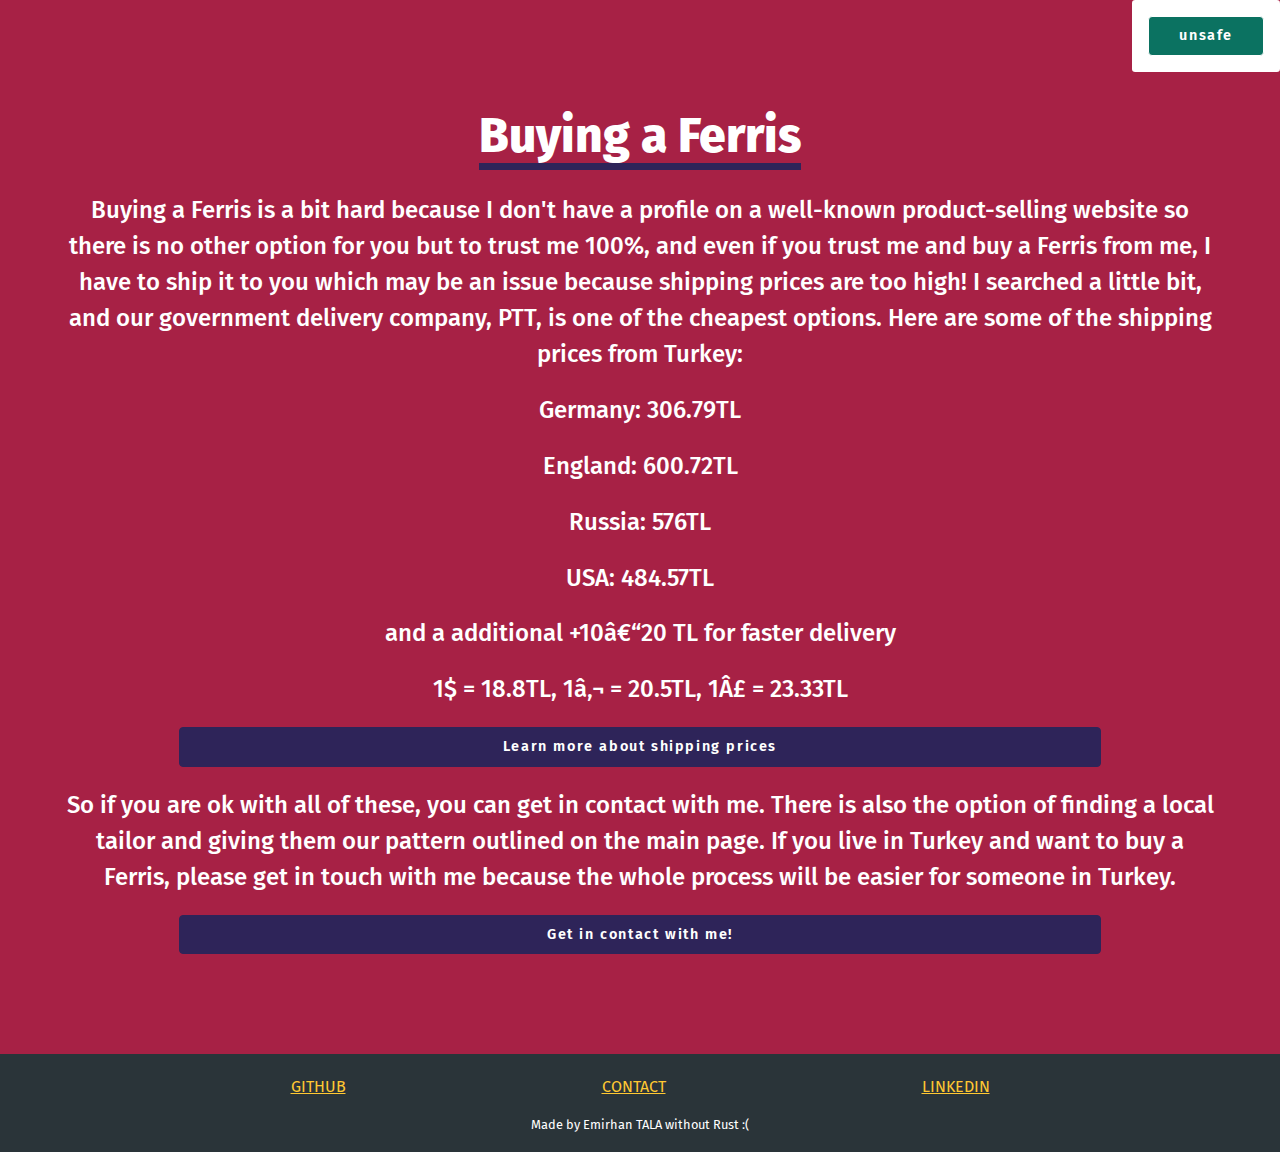
==== buy.html @ 53e14c40 "init" ====
<!DOCTYPE html>
<html lang="en">
<head>
    <meta charset="UTF=8">
    <meta http-equiv="X-UA-Compatible" content="IE=edge">
    <meta name="viewport" content="width=device-width, initial-scale=1.0">
    <title>Ferris The Crab</title>
    <link rel="preconnect" href="https://fonts.googleapis.com">
    <link rel="preconnect" href="https://fonts.gstatic.com" crossorigin>
    <link href="https://fonts.googleapis.com/css2?family=Alfa+Slab+One&family=Fira+Sans:ital,wght@0,400;0,600;0,800;1,400&display=swap" rel="stylesheet">
    <link rel="stylesheet" href="source/style.css">
</head>
<body>
    <navbar>
        <div class="nav-list">
            <a href="donate.html" class="button green-btn nav-item">unsafe</a>
        </div>
      </navbar>
    <section class="red">
        <h1 class="purple-underline">Buying a Ferris</h1>
        <h2>Buying a Ferris is a bit hard because I don't have a profile on a well-known product-selling website so there is no other option for you but to trust me 100%, and even if you trust me and buy a Ferris from me, I have to ship it to you which may be an issue because shipping prices are too high! I searched a little bit, and our government delivery company, PTT, is one of the cheapest options. Here are some of the shipping prices from Turkey:</h2>
            <h2>Germany: 306.79TL</h2>
            <h2>England: 600.72TL</h2>
            <h2>Russia: 576TL</h2>
            <h2>USA: 484.57TL</h2>
            <h2>and a additional +10–20 TL for faster delivery</h2>
            <h2>1$ = 18.8TL, 1€ = 20.5TL, 1£ = 23.33TL</h2>
            <a href="https://pttreklamws.ptt.gov.tr/HesapMakinesi/index_tr.html" class="button purple-btn">Learn more about shipping prices</a>
            <h2>So if you are ok with all of these, you can get in contact with me. There is also the option of finding a local tailor and giving them our pattern outlined on the main page. If you live in Turkey and want to buy a Ferris, please get in touch with me because the whole process will be easier for someone in Turkey.</h2>
        <a href="mailto: emirhantala99ff99@gmail.com" class="button purple-btn">Get in contact with me!</a>
    </section>
    <section class="dark">
        <p><span class="footer"><a href="https://github.com/Emivvvvv" class="footer-text">GITHUB</a></span><span class="footer"><a href="mailto: emirhantala99ff99@gmail.com" class="footer-text">CONTACT</a></span><span class="footer"><a href="https://www.linkedin.com/in/emirhantala/" class="footer-text">LINKEDIN</a></span></p>
        <p class="footer-text-small">Made by Emirhan TALA without Rust :( </p>
    </section>
</body>

</html>
---- source/style.css ----
body {
    margin: 0;
    font-family: 'Fira Sans';
    color: white;
    background: #202731;
    text-align: center;
    line-height: 1.5;
}

section {
    position: relative;
    display: fex;
    flex-direction: column;
    align-items: center;
    padding: 100px 5vw;
}

h1 {
    text-decoration-line: underline;
    text-underline-position: under;
    font-weight: 800;
    font-size: 3rem;
    text-decoration-thickness: 7px;
    margin: 0;
    padding: 0;
}

h2 {
    font-weight: 500;
    font-size: 1.5rem;
}

a {
    color: white;
}

.nav-list{
    right: 0;
    position: fixed;
    background-color: white;
    margin:0;
    padding: 1rem 0;
    border-radius: 0.2rem;
    display: flex;
    flex-direction: row;
    flex-wrap: wrap;
    justify-content: flex-end;
    align-items: center;
    z-index: 1;
}

.nav-item{
    text-decoration: none;
    color: white;
    transition:all 200ms ease-in;
}
.nav-item a:hover{
    color: #F05454
}
.nav-item:first-child{
    margin-right: 1rem;
    margin-left: 1rem;
}

.pictures {
    display: flex;
    justify-content: center;
    align-items: center;
}

.equals {
    font-weight: 900;
    font-size: 10rem;
}

.picture {
    padding: 0 2vw;
    width: 450px;
}

.header {
    text-decoration-line: none;
    font-family: 'Alfa Slab One', cursive;
    font-size: 5em;
    color: black;
}

.rust-link {
    color: white;
}

.more-photos{
    width: 75%;
    padding: 20px;
}

.dark {
    background: #2a3439;
    padding: 5px 2vw;
    min-height: 20px;
    text-align: center;
}

.red {
    background: #a72145;
}

.purple-underline {
    text-decoration-color: #2e2459;
}

.purple {
    background: #2e2459;
    
}

.red-underline {
    text-decoration-color:#a72145;
}

.green {
    padding: 50px 5vw;
    background: #0b7261;
}

.white {
    background: white;
}

.button {
    display: inline-block;
    width: 80%;
    min-height: 38px;
    padding: 8px 30px;
    text-align: center;
    font-weight: 600;
    letter-spacing: 0.1rem;
    text-decoration: none;
    border-radius: 4px;
    border: 1px solid;
    cursor: pointer;
    box-sizing: border-box;
    font-size: 0.9em;
}

.red-btn {
    background-color: #a72145;
    border-color: #a72145;
    text-decoration: none;
}

.purple-btn {
    background-color: #2e2459;
    border-color: #2e2459;
    text-decoration: none;
}

.green-btn {
    background-color: #0b7261;
    border-color: #0b7261;
    text-decoration: none;
}

.red-btn:hover{
    border-color: white;
}

.purple-btn:hover {
    border-color: white;
}

.green-btn {
    border-color: white;
}

.footer {
    padding: 0px 10vw;
}

.footer-text {
    color: #ffc832;
    text-decoration: underline;
    cursor: pointer;
    transition: color 0.15s;
}

.footer-text:hover {
    color: rgb(255, 164, 28);
}

.footer-text-small {
    font-size: 0.8em;
}
.nav-item {
    display:flex;
}

@media only screen and (max-width: 1124px) {
    .picture {
        width: 350px;
    }
    .equals {
        font-weight: 800;
        font-size: 8rem;
    }
}

@media only screen and (max-width: 950px) {
    .picture {
        width: 300px;
    }
    .equals {
        font-weight: 700;
        font-size: 6rem;
    }
}

@media only screen and (max-width: 750px) {
    .picture {
        width: 200px;
    }
    .equals {
        font-weight: 500;
        font-size: 4rem;
    }
    .header {
        font-size: 4rem;
    }
    .nav-list {
        padding: 0.5rem 0;
    }
    .nav-item:first-child{
        margin-right: 0.75rem;
    }
    h1 {
        font-size: 2rem;
    }
    h2 {
        font-size: 1rem;
    }
}

@media only screen and (max-width: 450px) {
    .picture {
        width: 100px;
    }
    .header {
        font-size: 3rem;
    }
    .equals {
        font-weight: 500;
        font-size: 3rem;
    }
    .footer-text {
        font-size: 0.65rem;
        padding: 0 0.3vw;
    }
    .footer-text-small{
        font-size: 0.5rem;
    }
    .button {
        font-size: 0.75rem;
        min-height: 0;
    }
    .nav-item:first-child{
        margin-left: 0rem;
    }
    .green-btn{
        padding: 0.6rem 0.4rem 0.6rem 0.4rem;
    }
    .nav-list {
        padding-left: 0.70rem;
    }
    .footer {
        padding: 0 8vw;
    }
}
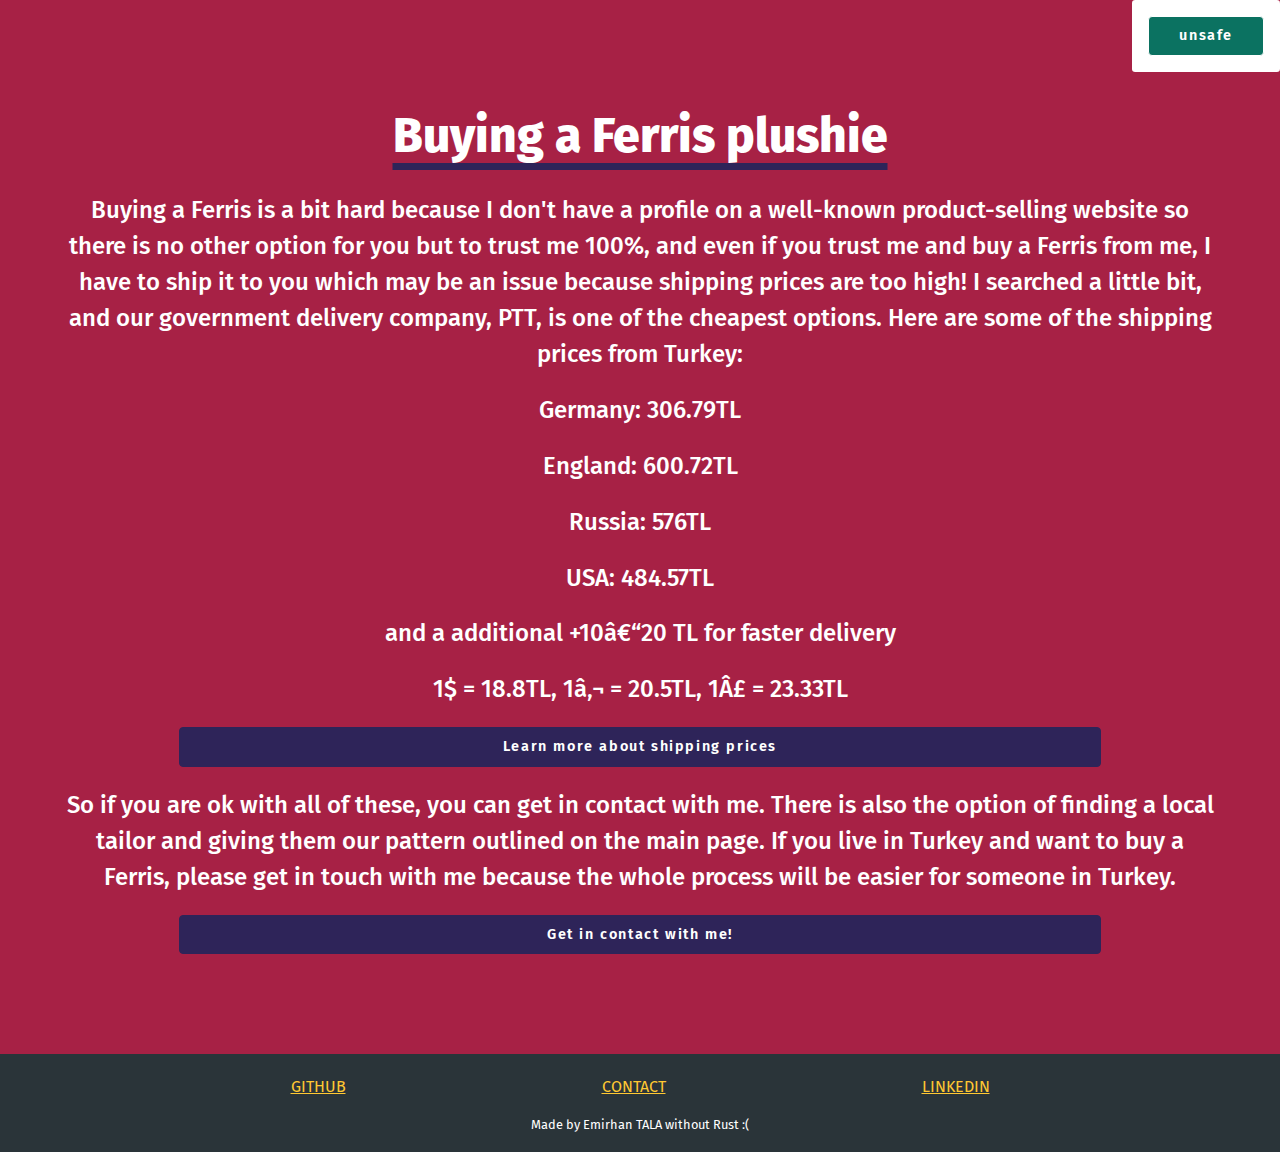
==== commit 3af992dd: "minor text changes" ====
--- a/buy.html
+++ b/buy.html
@@ -5,6 +5,7 @@
     <meta http-equiv="X-UA-Compatible" content="IE=edge">
     <meta name="viewport" content="width=device-width, initial-scale=1.0">
     <title>Ferris The Crab</title>
+    <link rel="icon" type="image/x-icon" href="/source/img/ferrispng.png">
     <link rel="preconnect" href="https://fonts.googleapis.com">
     <link rel="preconnect" href="https://fonts.gstatic.com" crossorigin>
     <link href="https://fonts.googleapis.com/css2?family=Alfa+Slab+One&family=Fira+Sans:ital,wght@0,400;0,600;0,800;1,400&display=swap" rel="stylesheet">
@@ -17,7 +18,7 @@
         </div>
       </navbar>
     <section class="red">
-        <h1 class="purple-underline">Buying a Ferris</h1>
+        <h1 class="purple-underline">Buying a Ferris plushie</h1>
         <h2>Buying a Ferris is a bit hard because I don't have a profile on a well-known product-selling website so there is no other option for you but to trust me 100%, and even if you trust me and buy a Ferris from me, I have to ship it to you which may be an issue because shipping prices are too high! I searched a little bit, and our government delivery company, PTT, is one of the cheapest options. Here are some of the shipping prices from Turkey:</h2>
             <h2>Germany: 306.79TL</h2>
             <h2>England: 600.72TL</h2>
--- a/source/style.css
+++ b/source/style.css
@@ -87,6 +87,12 @@
 
 .rust-link {
     color: white;
+    cursor: pointer;
+    transition: color 0.15s;
+}
+
+.rust-link:hover {
+    color: #f74c00;
 }
 
 .more-photos{
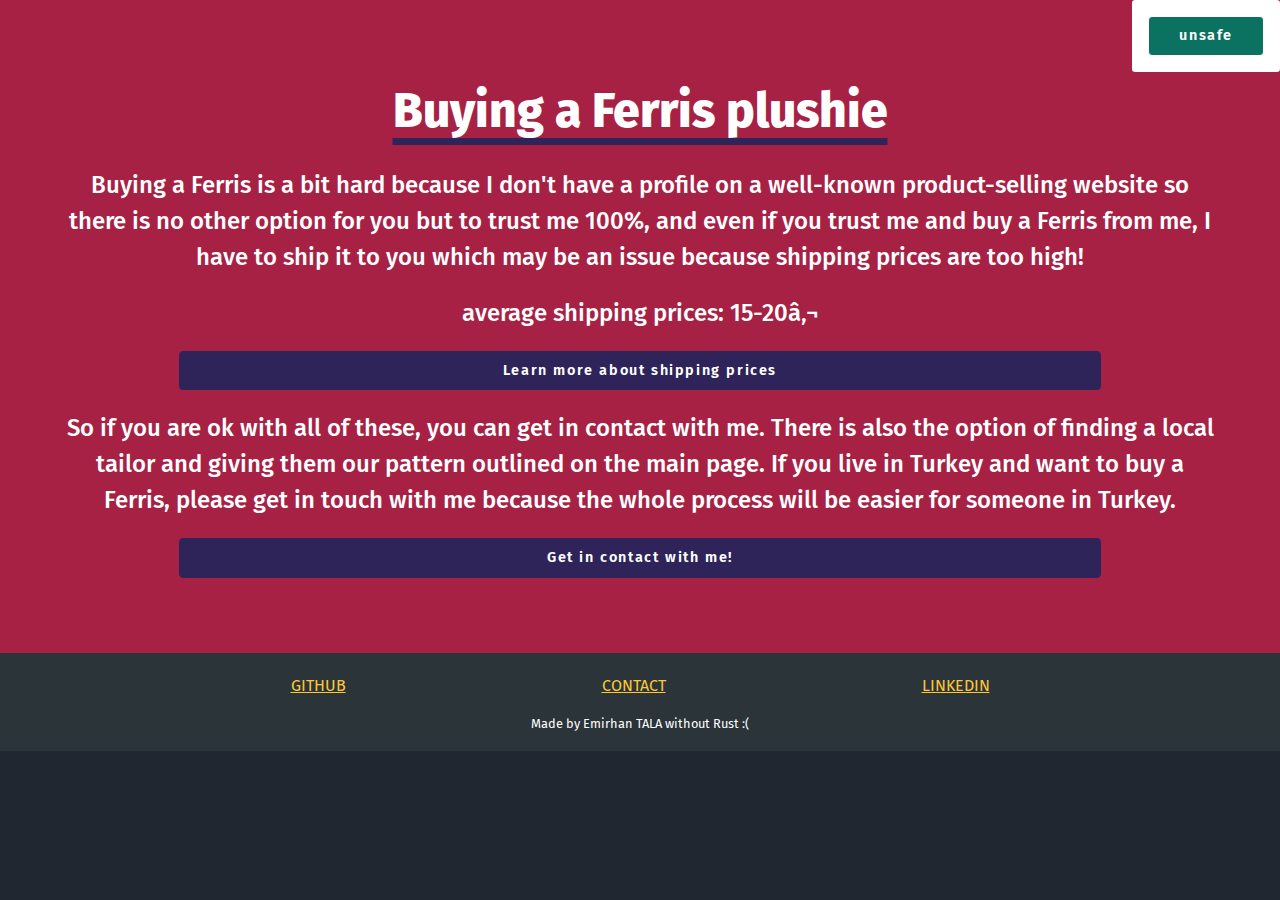
==== commit 8963b0f6: "little text modifications and updated shipping informations" ====
--- a/buy.html
+++ b/buy.html
@@ -19,14 +19,9 @@
       </navbar>
     <section class="red">
         <h1 class="purple-underline">Buying a Ferris plushie</h1>
-        <h2>Buying a Ferris is a bit hard because I don't have a profile on a well-known product-selling website so there is no other option for you but to trust me 100%, and even if you trust me and buy a Ferris from me, I have to ship it to you which may be an issue because shipping prices are too high! I searched a little bit, and our government delivery company, PTT, is one of the cheapest options. Here are some of the shipping prices from Turkey:</h2>
-            <h2>Germany: 306.79TL</h2>
-            <h2>England: 600.72TL</h2>
-            <h2>Russia: 576TL</h2>
-            <h2>USA: 484.57TL</h2>
-            <h2>and a additional +10–20 TL for faster delivery</h2>
-            <h2>1$ = 18.8TL, 1€ = 20.5TL, 1£ = 23.33TL</h2>
-            <a href="https://pttreklamws.ptt.gov.tr/HesapMakinesi/index_tr.html" class="button purple-btn">Learn more about shipping prices</a>
+        <h2>Buying a Ferris is a bit hard because I don't have a profile on a well-known product-selling website so there is no other option for you but to trust me 100%, and even if you trust me and buy a Ferris from me, I have to ship it to you which may be an issue because shipping prices are too high! </h2>
+            <h2>average shipping prices: 15-20€</h2>
+            <a href="https://www.fast-express.com/en/#parcelFromTurkey" class="button purple-btn">Learn more about shipping prices</a>
             <h2>So if you are ok with all of these, you can get in contact with me. There is also the option of finding a local tailor and giving them our pattern outlined on the main page. If you live in Turkey and want to buy a Ferris, please get in touch with me because the whole process will be easier for someone in Turkey.</h2>
         <a href="mailto: emirhantala99ff99@gmail.com" class="button purple-btn">Get in contact with me!</a>
     </section>
--- a/source/style.css
+++ b/source/style.css
@@ -12,7 +12,7 @@
     display: fex;
     flex-direction: column;
     align-items: center;
-    padding: 100px 5vw;
+    padding: 75px 5vw;
 }
 
 h1 {
@@ -125,7 +125,7 @@
 }
 
 .green {
-    padding: 50px 5vw;
+    /* padding: 75px 25px; */
     background: #0b7261;
 }
 
@@ -246,9 +246,31 @@
     }
 }
 
+@media only screen and (max-width: 510px) {
+    .picture {
+        width: 150px;
+    }
+    .header {
+        font-size: 3.5rem;
+    }
+}
+
+@media only screen and (max-width: 485px) {
+    .footer-text {
+        font-size: 0.80rem;
+        padding: 0 0.3vw;
+    }
+    .footer-text-small{
+        font-size: 0.6rem;
+    }
+    .footer {
+        padding: 0 8vw;
+    }
+}
+
 @media only screen and (max-width: 450px) {
     .picture {
-        width: 100px;
+        width: 120px;
     }
     .header {
         font-size: 3rem;
@@ -264,6 +286,9 @@
     .footer-text-small{
         font-size: 0.5rem;
     }
+    .footer {
+        padding: 0 8vw;
+    }
     .button {
         font-size: 0.75rem;
         min-height: 0;
@@ -277,7 +302,9 @@
     .nav-list {
         padding-left: 0.70rem;
     }
-    .footer {
-        padding: 0 8vw;
+}
+@media only screen and (max-width: 340px) {
+    .picture {
+        width: 100px;
     }
 }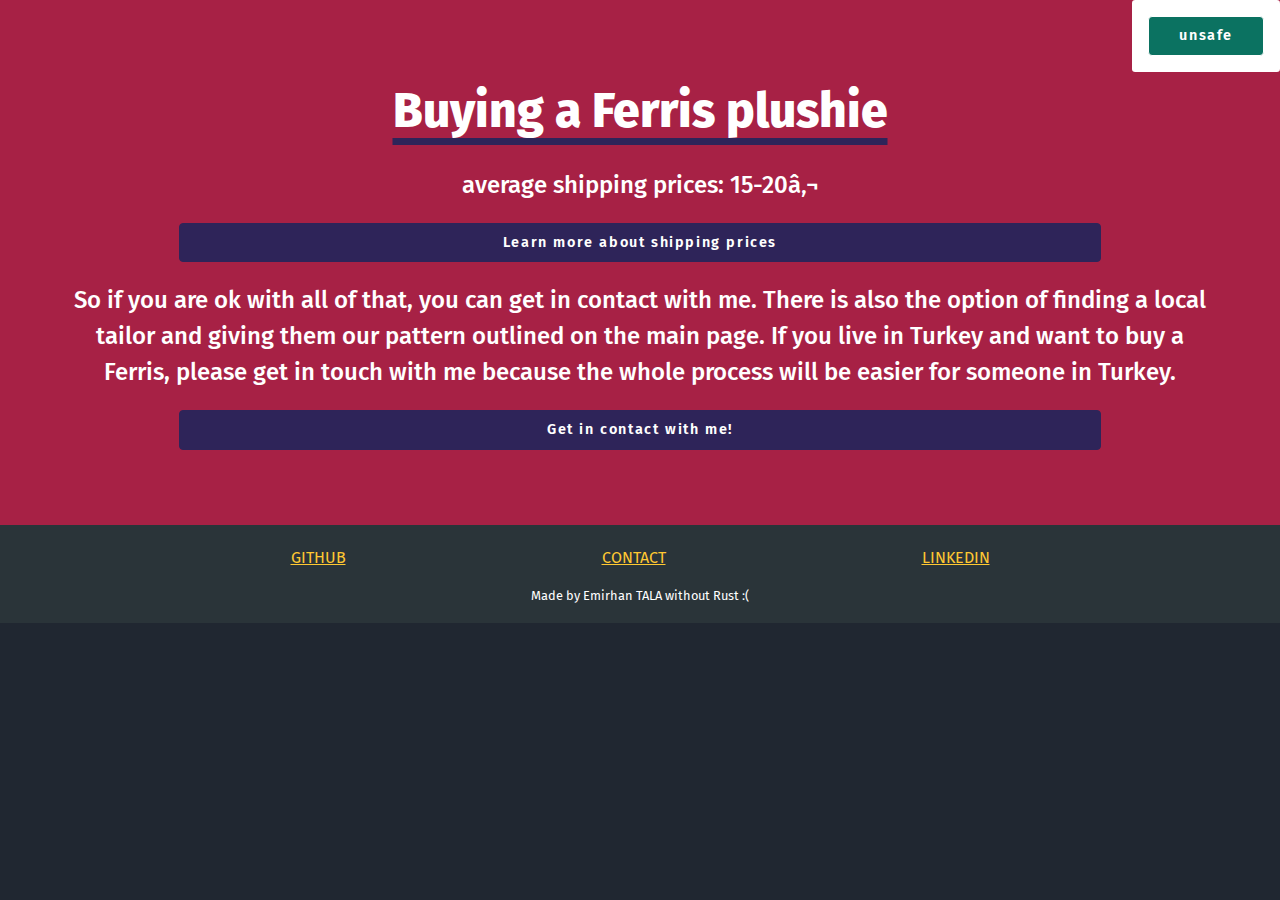
==== commit f8385845: "Update buy.html" ====
--- a/buy.html
+++ b/buy.html
@@ -19,10 +19,9 @@
       </navbar>
     <section class="red">
         <h1 class="purple-underline">Buying a Ferris plushie</h1>
-        <h2>Buying a Ferris is a bit hard because I don't have a profile on a well-known product-selling website so there is no other option for you but to trust me 100%, and even if you trust me and buy a Ferris from me, I have to ship it to you which may be an issue because shipping prices are too high! </h2>
             <h2>average shipping prices: 15-20€</h2>
             <a href="https://www.fast-express.com/en/#parcelFromTurkey" class="button purple-btn">Learn more about shipping prices</a>
-            <h2>So if you are ok with all of these, you can get in contact with me. There is also the option of finding a local tailor and giving them our pattern outlined on the main page. If you live in Turkey and want to buy a Ferris, please get in touch with me because the whole process will be easier for someone in Turkey.</h2>
+            <h2>So if you are ok with all of that, you can get in contact with me. There is also the option of finding a local tailor and giving them our pattern outlined on the main page. If you live in Turkey and want to buy a Ferris, please get in touch with me because the whole process will be easier for someone in Turkey.</h2>
         <a href="mailto: emirhantala99ff99@gmail.com" class="button purple-btn">Get in contact with me!</a>
     </section>
     <section class="dark">
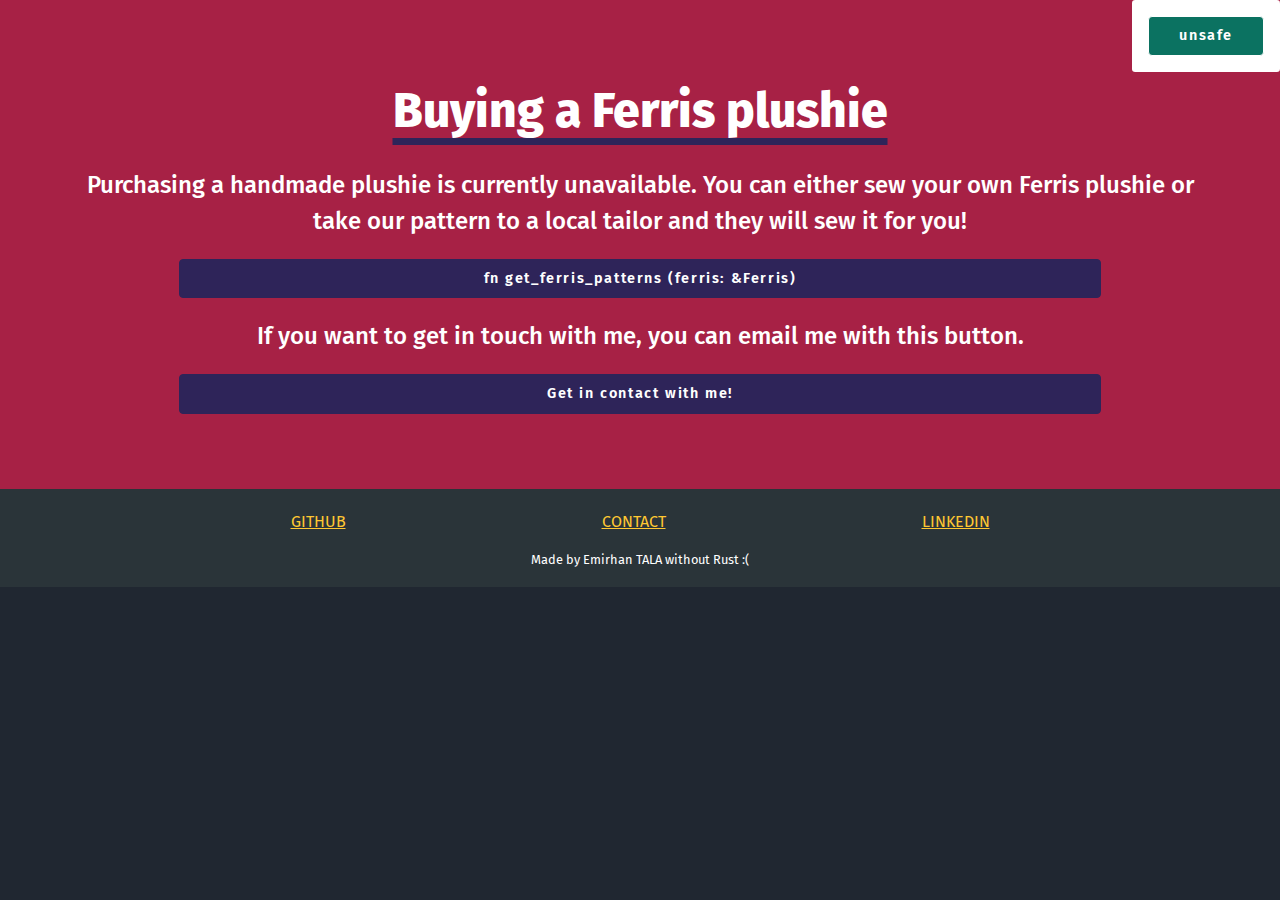
==== commit a990c210: "removed buying option" ====
--- a/buy.html
+++ b/buy.html
@@ -19,9 +19,9 @@
       </navbar>
     <section class="red">
         <h1 class="purple-underline">Buying a Ferris plushie</h1>
-            <h2>average shipping prices: 15-20€</h2>
-            <a href="https://www.fast-express.com/en/#parcelFromTurkey" class="button purple-btn">Learn more about shipping prices</a>
-            <h2>So if you are ok with all of that, you can get in contact with me. There is also the option of finding a local tailor and giving them our pattern outlined on the main page. If you live in Turkey and want to buy a Ferris, please get in touch with me because the whole process will be easier for someone in Turkey.</h2>
+        <h2>Purchasing a handmade plushie is currently unavailable. You can either sew your own Ferris plushie or take our pattern to a local tailor and they will sew it for you!</h2>
+        <a href="source/img/patterns.png" class="button purple-btn">fn get_ferris_patterns (ferris: &Ferris)</a>
+        <h2>If you want to get in touch with me, you can email me with this button.</h2>
         <a href="mailto: emirhantala99ff99@gmail.com" class="button purple-btn">Get in contact with me!</a>
     </section>
     <section class="dark">
